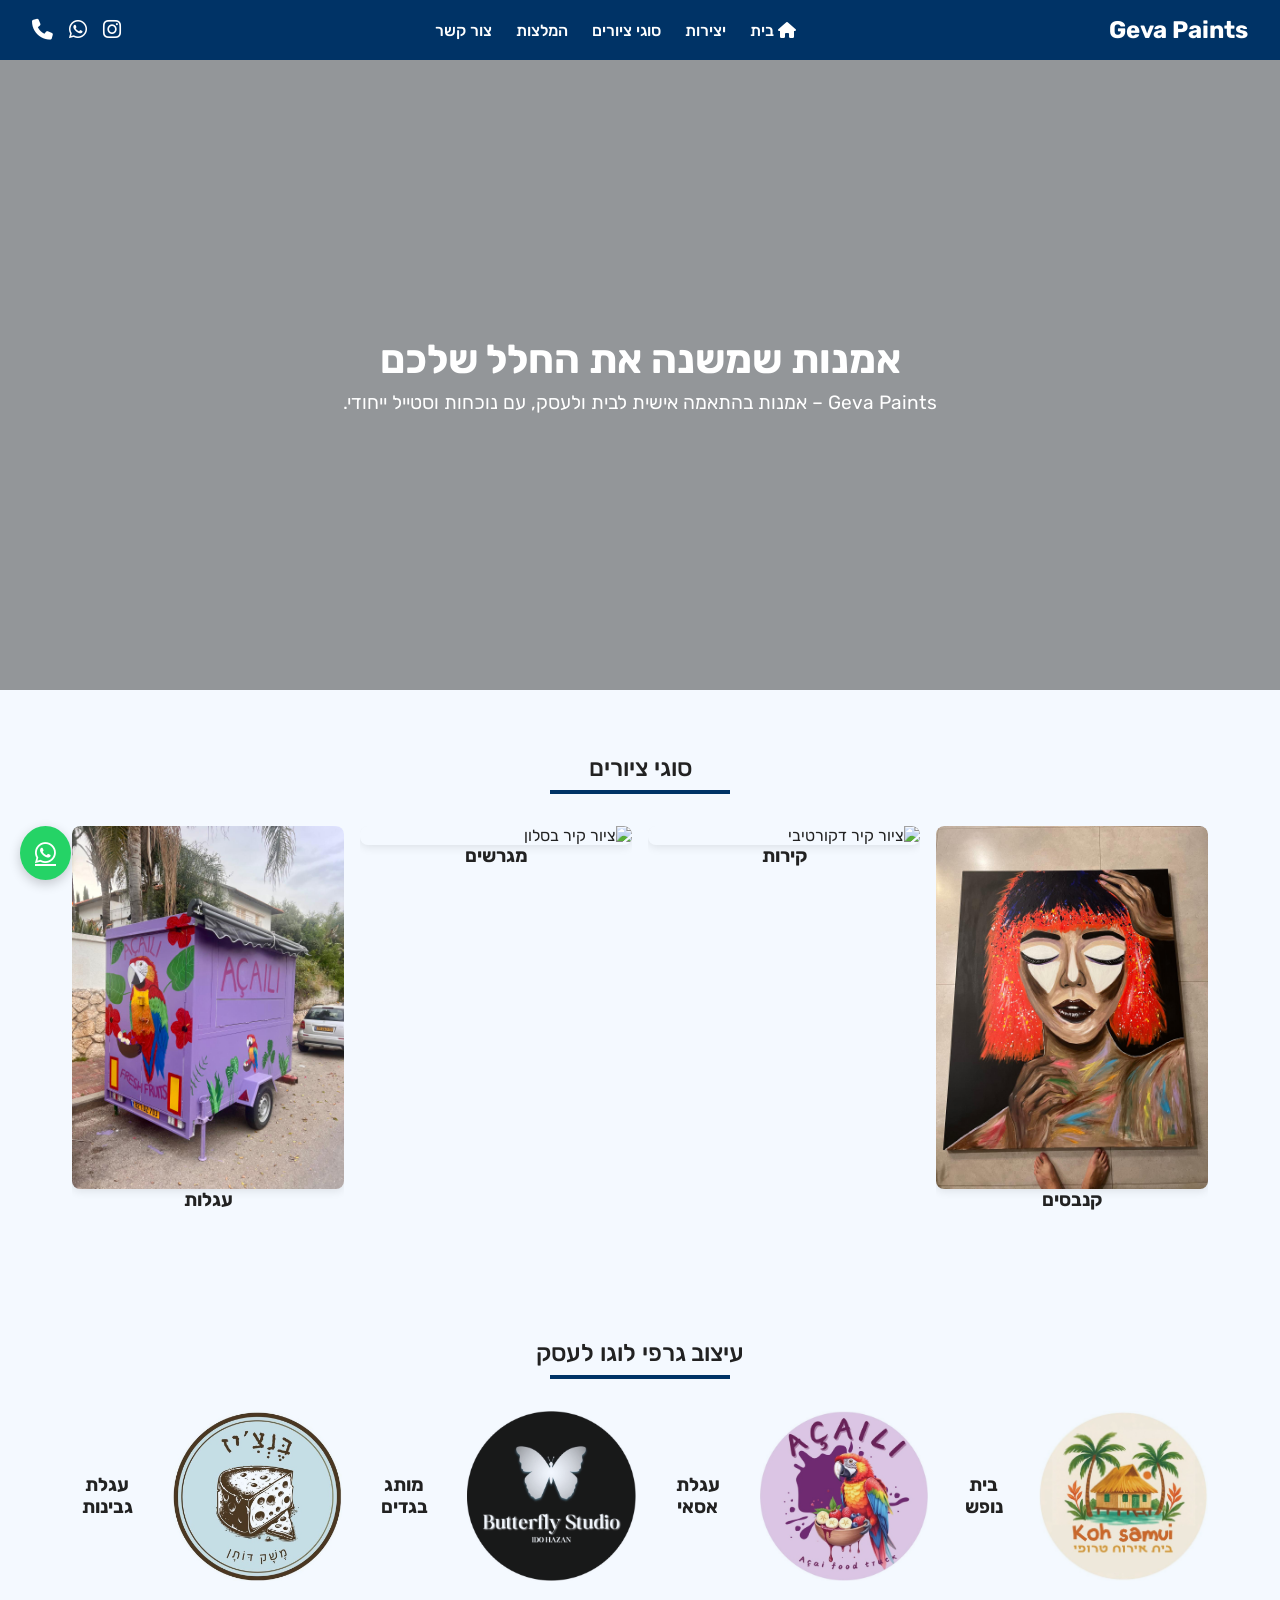
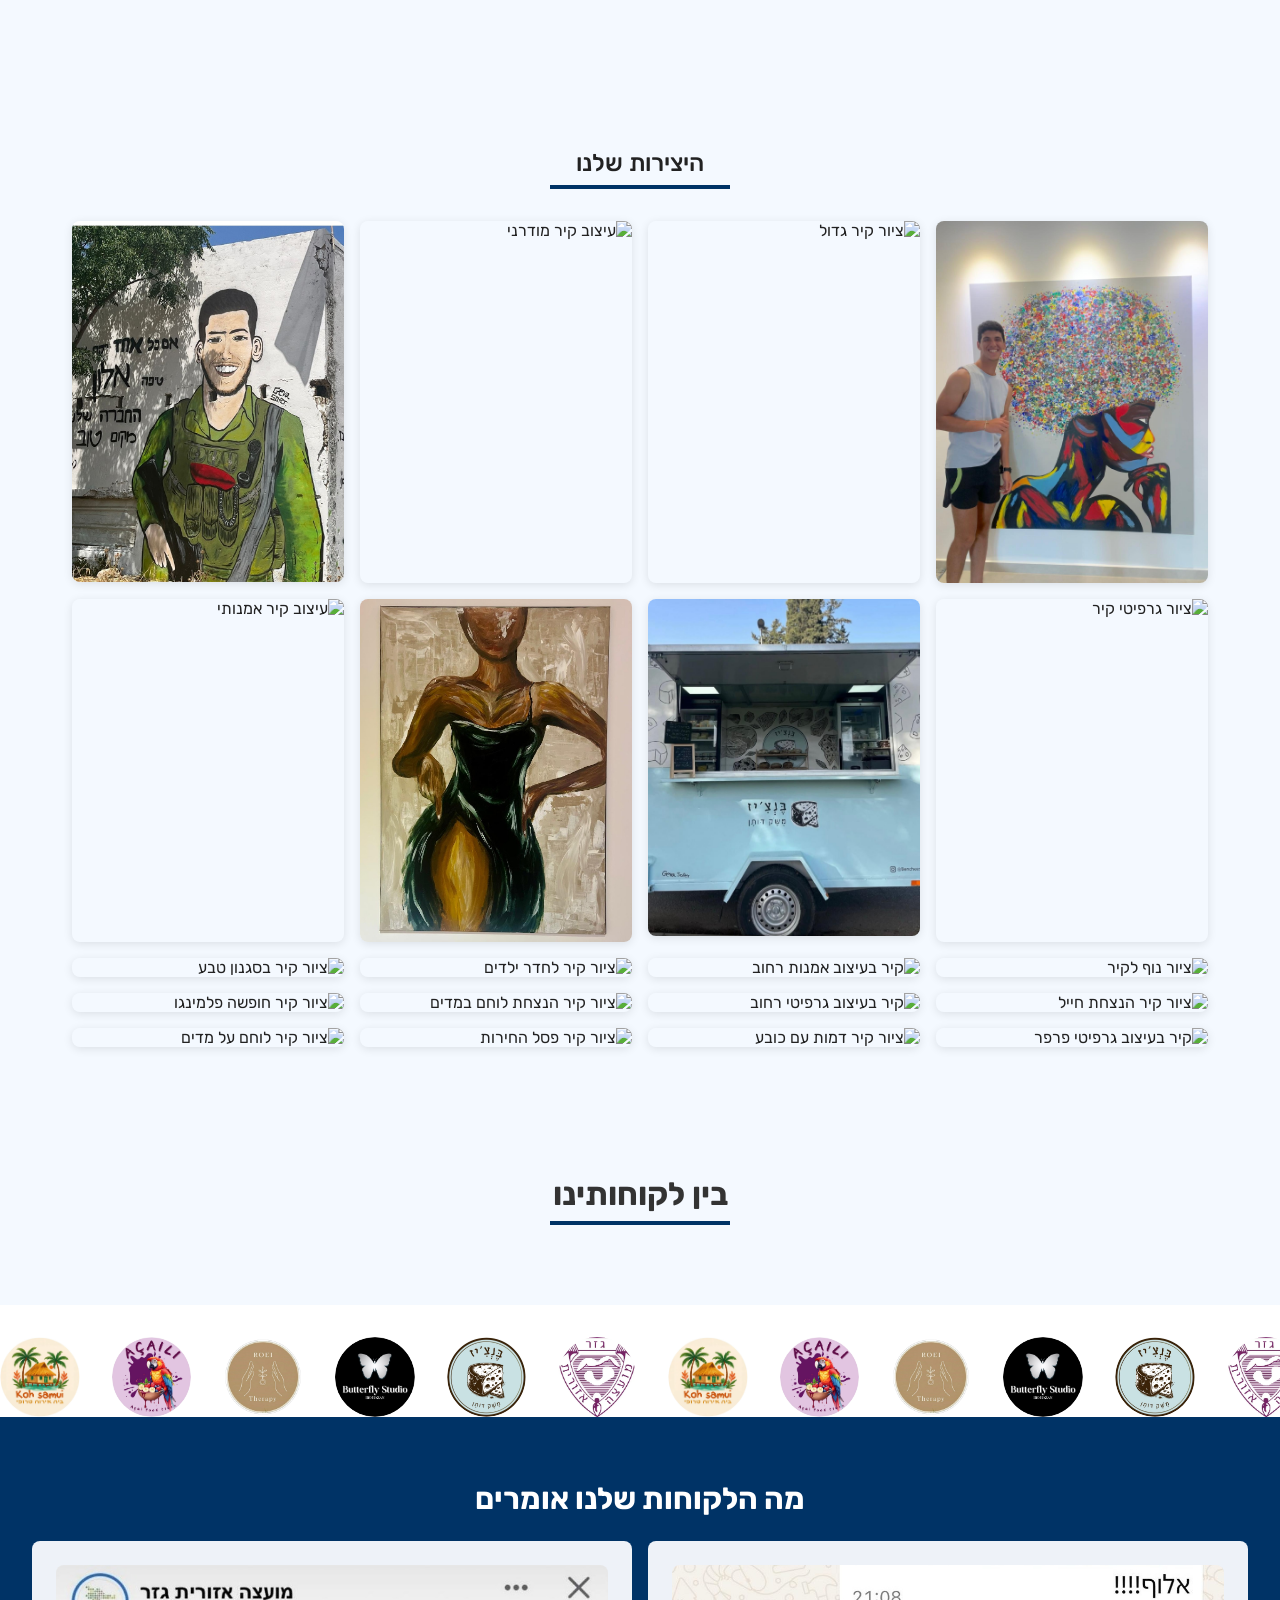
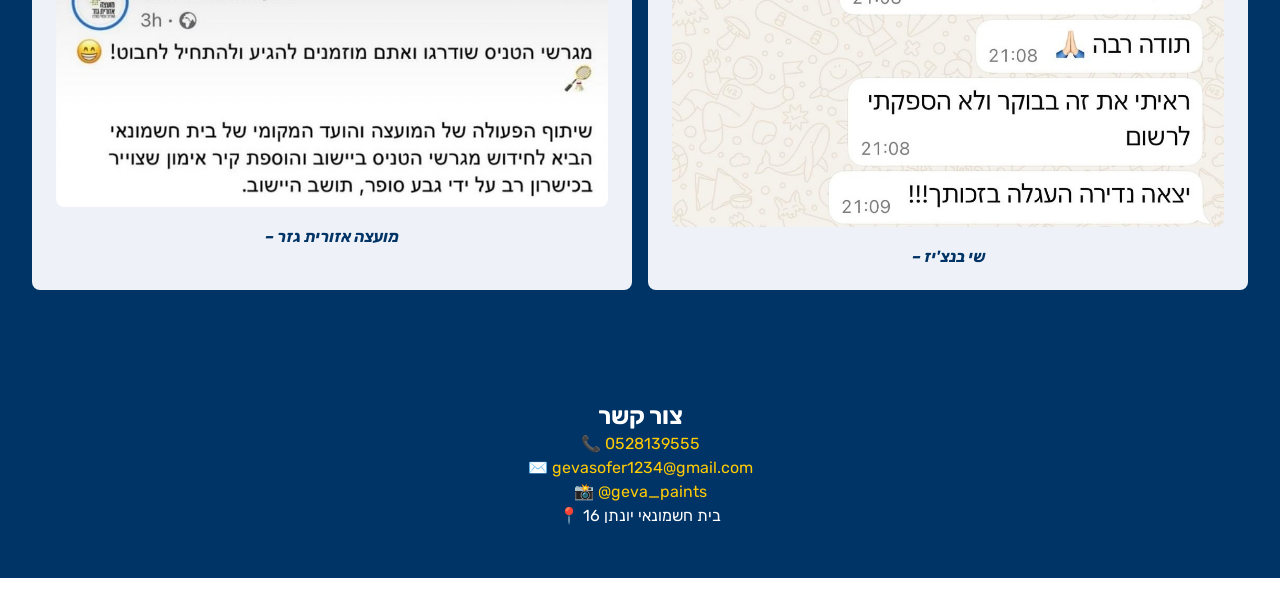
==== !DOCTY89PE.html @ be1c0fdf "Add files via upload" ====
<!DOCTYPE html>
<html lang="he" dir="rtl">
<head>
  <meta charset="UTF-8">
  <meta name="viewport" content="width=device-width,initial-scale=1">
  <title>Geva Paints | אמנות בהתאמה אישית</title>
  <meta name="description" content="Geva Paints - ציורים בהתאמה אישית לקירות, קנבס ועגלות ילדים.">
  <meta name="keywords" content="ציור קיר, קנבס, עיצוב, אומנות בהתאמה אישית, Geva Paints">
  <meta property="og:title" content="Geva Paints">
  <meta property="og:description" content="אמנות שמשנה את החלל שלכם">
  <meta property="og:image" content="media/hero.jpg">
  <link href="https://fonts.googleapis.com/css2?family=Rubik:wght@400;500;700&display=swap" rel="stylesheet">
  <link rel="stylesheet" href="https://cdnjs.cloudflare.com/ajax/libs/font-awesome/6.4.0/css/all.min.css"/>
  <style>
    *, *::before, *::after { box-sizing: border-box; margin:0; padding:0; }
    body { font-family:'Rubik',sans-serif; background:#f4f9ff; color:#222; }

    header {
      position:sticky; top:0; background:#003366; padding:1rem 2rem;
      display:flex; align-items:center; justify-content:space-between; z-index:100;
      flex-wrap:wrap;
    }
    .logo {
      color:#fff; font-size:1.5rem; font-weight:700;
      text-decoration:none;
    }
    nav { display:flex; gap:1.5rem; flex-wrap:wrap; justify-content:center; }
    nav a {
      color:#fff; text-decoration:none; font-weight:500; position:relative; transition:color .3s;
    }
    nav a::after {
      content:''; position:absolute; left:0; bottom:-5px; width:0; height:3px; background:#ffcb05;
      transition:width .3s;
    }
    nav a:hover::after, nav a:focus::after { width:100%; }
    nav a:hover, nav a:focus { color:#ffcb05; }
    .header-icons { display:flex; gap:1rem; }
    .header-icons a {
      color:#fff; font-size:1.3rem; transition:color .3s;
    }
    .header-icons a:hover { color:#ffcb05; }

    .hero {
      position:relative; height:70vh; overflow:hidden;
    }
    .hero video {
      width:100%; height:100%; object-fit:cover; filter:brightness(0.5);
    }
    .hero .overlay { position:absolute; inset:0; background:rgba(0,0,0,0.4); }
    .hero-text {
      position:absolute; top:50%; left:50%; transform:translate(-50%,-50%);
      color:#fff; text-align:center; max-width:600px;
    }
    .hero-text h1 { font-size:2.5rem; margin-bottom:.5rem; }
    .hero-text p { font-size:1.2rem; }

    .section { padding:4rem 2rem; max-width:1200px; margin:auto; }
    .section h2 {
      text-align:center; font-weight:500; margin-bottom:2rem; position:relative;
    }
    .section h2::after {
      content:''; display:block; width:180px; height:4px; background:#003366; margin:0.5rem auto 0;
    }
    .gallery {
      display:grid; grid-template-columns:repeat(auto-fit,minmax(260px,1fr)); gap:1rem;
    }
    .gallery img {
      width:100%; border-radius:8px; box-shadow:0 2px 10px rgba(0,0,0,0.1);
      transition:transform .3s;
    }
    .gallery img:hover {
      transform:scale(1.03); box-shadow:0 6px 20px rgba(0,0,0,0.2);
    }
.logos-row {
  display: flex;
  justify-content: center;
  gap: 40px;
  flex-wrap: wrap;
  align-items: center;
  margin-top: 20px;
  margin-bottom: 40px;
}

.logos-row img {
  max-height: 130px; /* הקטנת גובה */
  object-fit: contain;
  cursor: default;
  transition: transform 0.3s ease;
  opacity: 0.85;
}

.logos-row {
  display: flex;
  justify-content: center; /* מרכז את כל הלוגואים */
  gap: 30px; /* רווח בין הלוגואים */
  flex-wrap: nowrap; /* לא לשבור שורה */
  align-items: center;
  margin-top: 20px;
  margin-bottom: 40px;
}
.logos-row img {
  max-height: 60px; /* או גובה אחר שתרצה */
  object-fit: contain;
  background: transparent;
  mix-blend-mode: multiply; /* יגרום להשתלב יפה על רקע בהיר */
  transition: transform 0.3s ease;
  opacity: 0.9;
}

.logos-row img {
  max-height: 170px; /* גובה אחיד ללוגואים */
  object-fit: contain;
  cursor: default;
  transition: transform 0.3s ease;
}

.logos-row img:hover {
  transform: scale(1.1); /* אפקט קל בהקפצה כשמרחפים */
}

.logos-row img:hover {
  transform: scale(1.05);
  opacity: 1;
}

h3 {
  text-align: center;
  margin: 0 auto;
}

    .logo-carousel {
      overflow: hidden;
      background-color: #fff;
      padding: 2rem 0;
      direction: ltr;
    }
    .logos-track {
      display: flex;
      animation: scroll-logos 25s linear infinite;
      gap: 2rem;
    }
    .logos-track img {
      height: 80px; width: 80px; object-fit: cover;
      border-radius: 50%; background:white;
    }
    @keyframes scroll-logos {
      0% { transform: translateX(0); }
      100% { transform: translateX(-50%); }
    }

    .testimonials {
      background:#003366; color:#fff; padding:4rem 2rem; text-align:center;
    }
    .testimonial-list {
      display:grid; grid-template-columns:repeat(auto-fit,minmax(280px,1fr)); gap:1rem;
    }
    .testimonial {
      background:#eef2f8; color:#003366; padding:1.5rem;
      border-radius:8px; font-style:italic;
    }
    .testimonial span {
      display:block; margin-top:1rem; font-weight:700;
    }

    footer {
      background:#003366; color:#fff; text-align:center; padding:3rem 1rem;
    }
    footer p { margin:0.3rem 0; }
    footer a { color:#ffcb05; text-decoration:none; }

    #whatsapp-link {
      position:fixed; bottom:20px; left:20px;
      background:#25D366; color:#fff;
      padding:15px; border-radius:50%; font-size:24px;
      z-index:1000; box-shadow:0 4px 12px rgba(0,0,0,0.2);
      display:flex; align-items:center; justify-content:center;
    }

    @media(max-width:768px) {
      .hero-text h1 { font-size:2rem; }
      .hero-text p { font-size:1rem; }
      header { flex-direction:column; gap:1rem; }
      nav {
        flex-direction: column;
        width: 100%;
        text-align: center;
      }
      nav a {
        padding: 0.5rem 0;
        display: block;
        font-size: 1.1rem;
      }
      .logos-row {
        gap: 15px;
        flex-wrap: wrap;
        justify-content: center;
      }
      .logos-row img {
        max-height: 90px !important;
      }
    }

.gallery-hover {
  position: relative;
  overflow: hidden;
  border-radius: 8px;
  cursor: pointer;
}

.gallery-hover img {
  display: block;
  width: 100%;
  height: auto;
  transition: 0.4s ease-in-out;
}

.gallery-hover .overlay-text {
  position: absolute;
  top: 0;
  right: 0;
  bottom: 0;
  left: 0;
  background-color: rgba(0, 0, 0, 0.4);
  color: #fff;
  display: flex;
  align-items: center;
  justify-content: center;
  opacity: 0;
  font-size: 1.2rem;
  font-weight: 500;
  transition: opacity 0.3s ease-in-out;
  text-align: center;
}

.gallery-hover:hover img {
  filter: brightness(0.7);
  transform: scale(1.05);
}

.gallery-hover:hover .overlay-text {
  opacity: 1;
}
.logos-title {
  text-align: center;
  margin-bottom: 1rem;
}

.logos-title h2 {
  font-size: 2rem;
  font-weight: bold;
  color: #333;
  margin: 0;
}
  #testimonials h2 {
    font-size: 1.9rem;
    margin-bottom: 1.5rem;
  }

  </style>
</head>
<body>

<header>
  <a href="#home" class="logo">Geva Paints</a>
  <nav>
    <a href="#home"><i class="fas fa-home"></i> בית</a>
    <a href="#gallery">יצירות</a>
    <a href="#types">סוגי ציורים</a>
    <a href="#testimonials">המלצות</a>
    <a href="#contact">צור קשר</a>
  </nav>
  <div class="header-icons">
    <a href="https://instagram.com/geva_paints" target="_blank" aria-label="אינסטגרם"><i class="fab fa-instagram"></i></a>
    <a href="https://wa.me/972528139555" target="_blank" aria-label="וואטסאפ"><i class="fab fa-whatsapp"></i></a>
    <a href="tel:0528139555" aria-label="התקשר לטלפון 0528139555"><i class="fas fa-phone"></i></a>
  </div>
</header>

<main>

<section class="hero" id="home">
  <video autoplay muted loop poster="media/hero.jpg">
    <source src="media/hero-video.mp4" type="video/mp4">
  </video>
  <div class="overlay"></div>
  <div class="hero-text">
    <h1>אמנות שמשנה את החלל שלכם</h1>
    <p>Geva Paints – אמנות בהתאמה אישית לבית ולעסק, עם נוכחות וסטייל ייחודי.</p>
  </div>

</section>
<section class="section" id="types">
  <h2>סוגי ציורים</h2>
  <div class="gallery">
    <div class="gallery-hover">
      <img src="media/canvas11.jpg" alt="ציור קנבס מודרני">
      <div class="overlay-text">ציור על קנבסים</div>
  <h3>קנבסים</h3>
    </div>
    <div class="gallery-hover">
      <img src="media/wall1.jpg" alt="ציור קיר דקורטיבי">
      <div class="overlay-text">ציור על קירות</div>
 <h3>קירות</h3>
    </div>
    <div class="gallery-hover">
      <img src="media/wall12.jpg" alt="ציור קיר בסלון">
      <div class="overlay-text">ציור על מגרשים</div>
 <h3>מגרשים</h3>
    </div>
    <div class="gallery-hover">
      <img src="media/stroller1.jpg" alt="ציור על עגלת תינוק">
      <div class="overlay-text">ציור על עגלות</div>
 <h3>עגלות</h3>
    </div>
  </div>

</section>

<!-- קטע הלוגואים החדש -->
<section class="section" id="logos">
  <h2>עיצוב גרפי לוגו לעסק</h2>
  <div class="logos-row">
    <img src="media/koh-samui.png" alt="Koh Samui" />
  <h3>בית נופש</h3>
  <img src="media/acaili.png" alt="Acaili" />
 <h3>עגלת אסאי</h3>
   <img src="media/butterfly-studio.png" alt="Butterfly Studio" />
   <h3>מותג בגדים</h3>
 <img src="media/bencheese.png" alt="Bencheese" />
 <h3>עגלת גבינות</h3>
 </div>
</section>

<section class="section" id="gallery">
  <h2>היצירות שלנו</h2>
  <div class="gallery">
    <img src="media/canvas2.jpg" alt="ציור קנבס בצבעי מים">
    <img src="media/wall3.jpg" alt="ציור קיר גדול">
    <img src="media/wall2.jpg" alt="עיצוב קיר מודרני">
    <img src="media/canvas4.jpg" alt="ציור קנבס עם צורות גיאומטריות">
    <img src="media/wall16.jpg" alt="ציור גרפיטי קיר">
    <img src="media/stroller2.jpg" alt="ציור מותאם לעגלת תינוק">
    <img src="media/canvas3.jpg" alt="ציור מופשט לקיר">
    <img src="media/wall19.jpg" alt="עיצוב קיר אמנותי">
    <img src="media/wall6.jpg" alt="ציור נוף לקיר">
    <img src="media/wall14.jpg" alt="קיר בעיצוב אמנות רחוב">
    <img src="media/wall15.jpg" alt="ציור קיר לחדר ילדים">
    <img src="media/wall13.jpg" alt="ציור קיר בסגנון טבע">
    <img src="media/wall9.jpg" alt="ציור קיר הנצחת חייל">
    <img src="media/wall4.jpg" alt="קיר בעיצוב גרפיטי רחוב">
    <img src="media/wall7.jpg" alt="ציור קיר הנצחת לוחם במדים">
    <img src="media/wall17.jpg" alt="ציור קיר חופשה פלמינגו">
    <img src="media/wall5.jpg" alt="קיר בעיצוב גרפיטי פרפר">
    <img src="media/wall8.jpg" alt="ציור קיר דמות עם כובע">
    <img src="media/wall20.jpg" alt="ציור קיר פסל החירות">
    <img src="media/wall18.jpg" alt="ציור קיר לוחם על מדים">
</div>

</section>
<section class="section logos-title">
  <h2>בין לקוחותינו</h2>
</section>

<section class="logo-carousel" aria-label="לקוחות שעבדנו איתם">
  <div class="logos-track">
    <img src="media/koh-samui.png" alt="Koh Samui">
    <img src="media/acaili.png" alt="Acaili">
    <img src="media/Roei-Therapy.png" alt="Roei Therapy">
    <img src="media/butterfly-studio.png" alt="Butterfly Studio">
    <img src="media/bencheese.png" alt="Bencheese">
    <img src="media/gezer.png" alt="Gezer">
    <!-- לולאה חלקה -->
    <img src="media/koh-samui.png" alt="Koh Samui">
    <img src="media/acaili.png" alt="Acaili">
    <img src="media/Roei-Therapy.png" alt="Roei Therapy">
    <img src="media/butterfly-studio.png" alt="Butterfly Studio">
    <img src="media/bencheese.png" alt="Bencheese">
    <img src="media/gezer.png" alt="Gezer">
   <!-- לולאה חלקה -->
    <img src="media/koh-samui.png" alt="Koh Samui">
    <img src="media/acaili.png" alt="Acaili">
    <img src="media/Roei-Therapy.png" alt="Roei Therapy">
    <img src="media/butterfly-studio.png" alt="Butterfly Studio">
    <img src="media/bencheese.png" alt="Bencheese">
    <img src="media/gezer.png" alt="Gezer">
 <!-- לולאה חלקה -->

    <img src="media/koh-samui.png" alt="Koh Samui">
    <img src="media/acaili.png" alt="Acaili">
    <img src="media/Roei-Therapy.png" alt="Roei Therapy">
    <img src="media/butterfly-studio.png" alt="Butterfly Studio">
    <img src="media/bencheese.png" alt="Bencheese">
    <img src="media/gezer.png" alt="Gezer">
 <!-- לולאה חלקה -->
    <img src="media/koh-samui.png" alt="Koh Samui">
    <img src="media/acaili.png" alt="Acaili">
    <img src="media/Roei-Therapy.png" alt="Roei Therapy">
    <img src="media/butterfly-studio.png" alt="Butterfly Studio">
    <img src="media/bencheese.png" alt="Bencheese">
    <img src="media/gezer.png" alt="Gezer">
</div>

<section class="testimonials" id="testimonials">
  <h2>מה הלקוחות שלנו אומרים</h2>
  <div class="testimonial-list">
    <div class="testimonial">
      <img src="media/message-yosi.jpg" alt="הודעת יוסי" style="max-width: 100%; border-radius: 8px;" />
      <span>– מועצה אזורית גזר</span>
    </div>
    <div class="testimonial">
      <img src="media/message-eyal.jpg" alt="הודעת אייל" style="max-width: 100%; border-radius: 8px;" />
      <span>– שי בנצ'יז</span>
    </div>
  </div>
</section>

<footer id="contact">
  <h2>צור קשר</h2>
  <p>📞 <a href="tel:0528139555">0528139555</a></p>
  <p>✉️ <a href="mailto:gevasofer1234@gmail.com">gevasofer1234@gmail.com</a></p>
  <p>📸 <a href="https://instagram.com/geva_paints" target="_blank">@geva_paints</a></p>
  <p>📍 בית חשמונאי יונתן 16</p>
</footer>

<a id="whatsapp-link" href="https://wa.me/972528139555" target="_blank" aria-label="שלח הודעת WhatsApp">
  <i class="fab fa-whatsapp"></i>
</a>

</main>
</body>
</html>
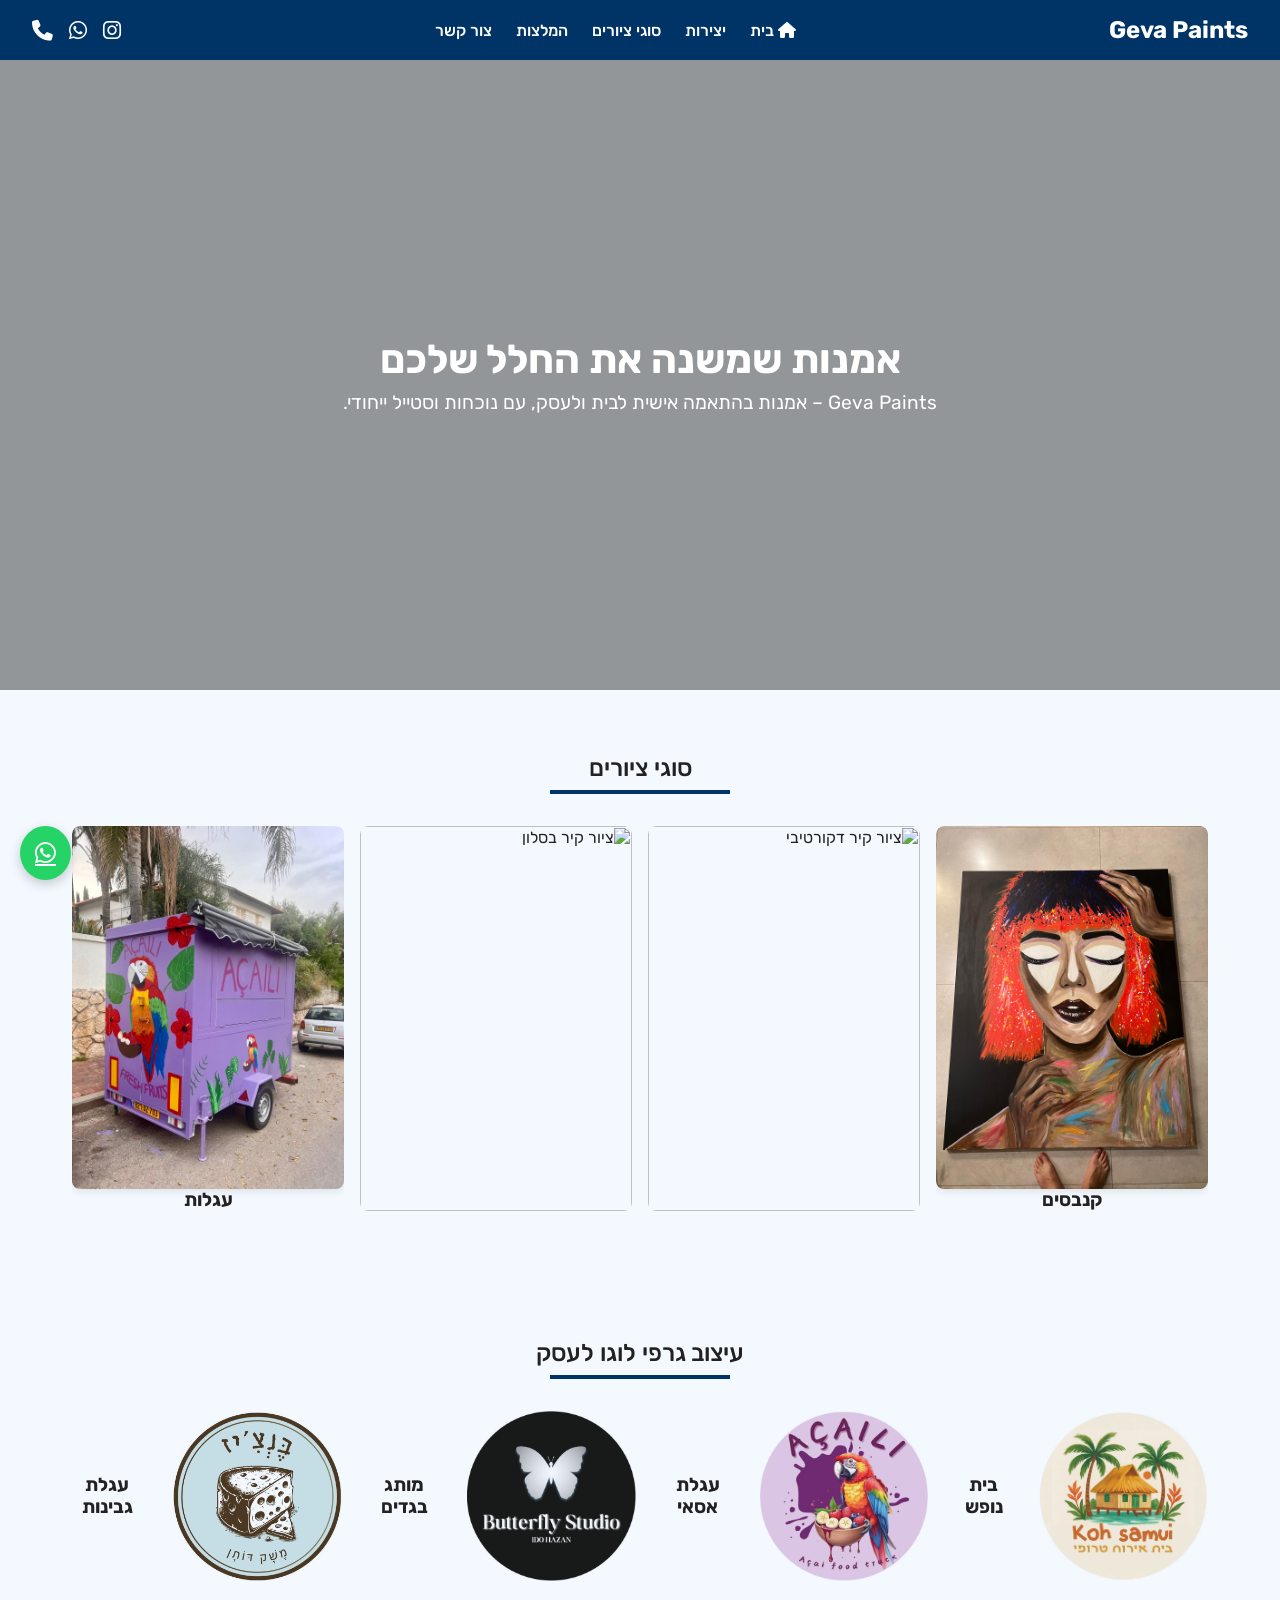
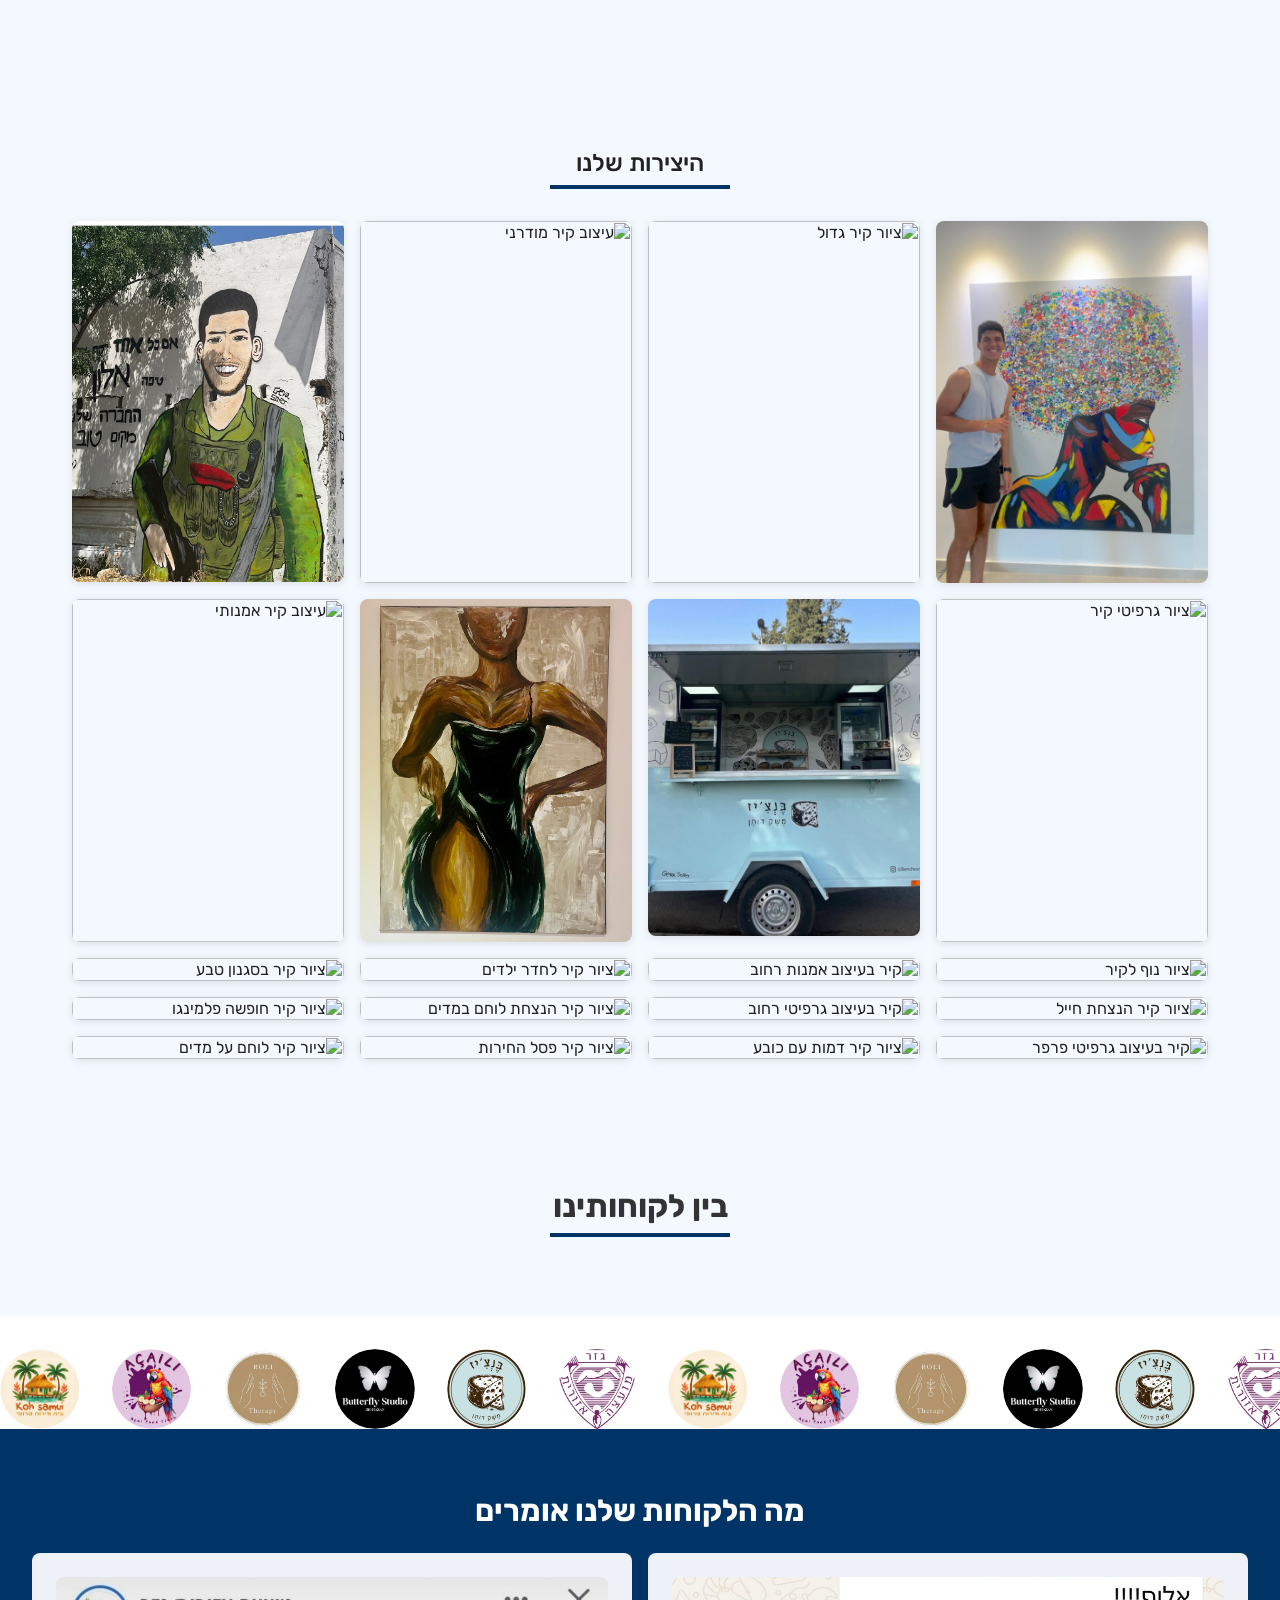
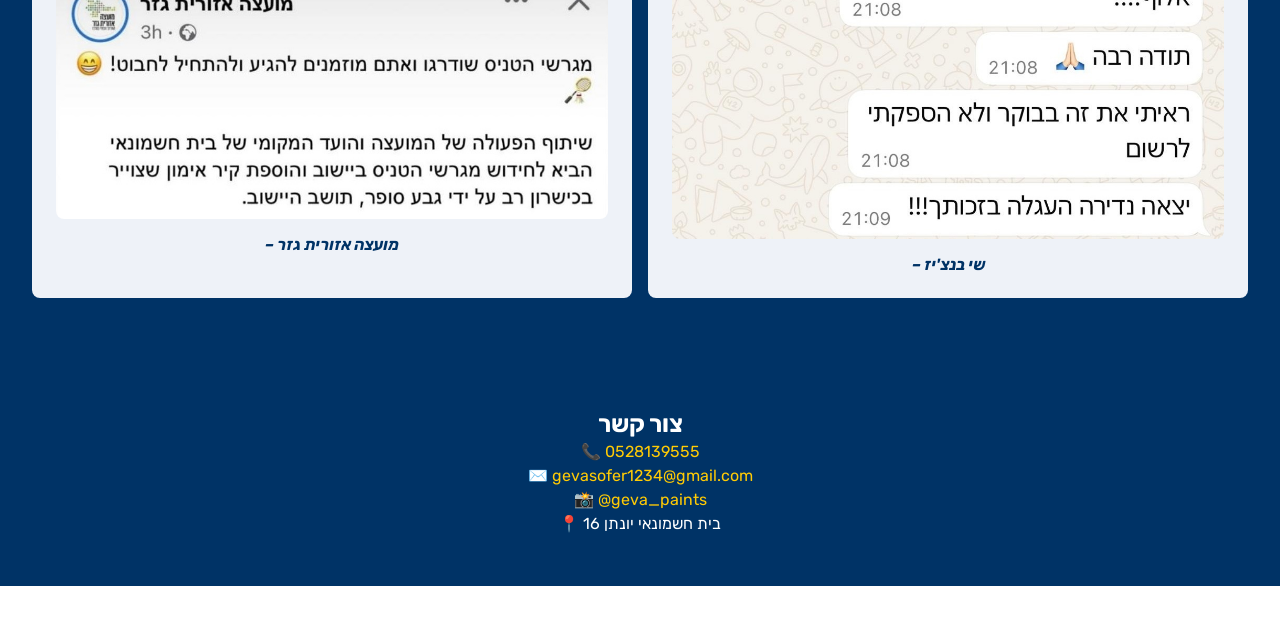
==== commit f16c1097: "Update index.html" ====
--- a/!DOCTY89PE.html
+++ b/!DOCTY89PE.html
@@ -1,4 +1,4 @@
-<!DOCTYPE html>
+<index.html>
 <html lang="he" dir="rtl">
 <head>
   <meta charset="UTF-8">
